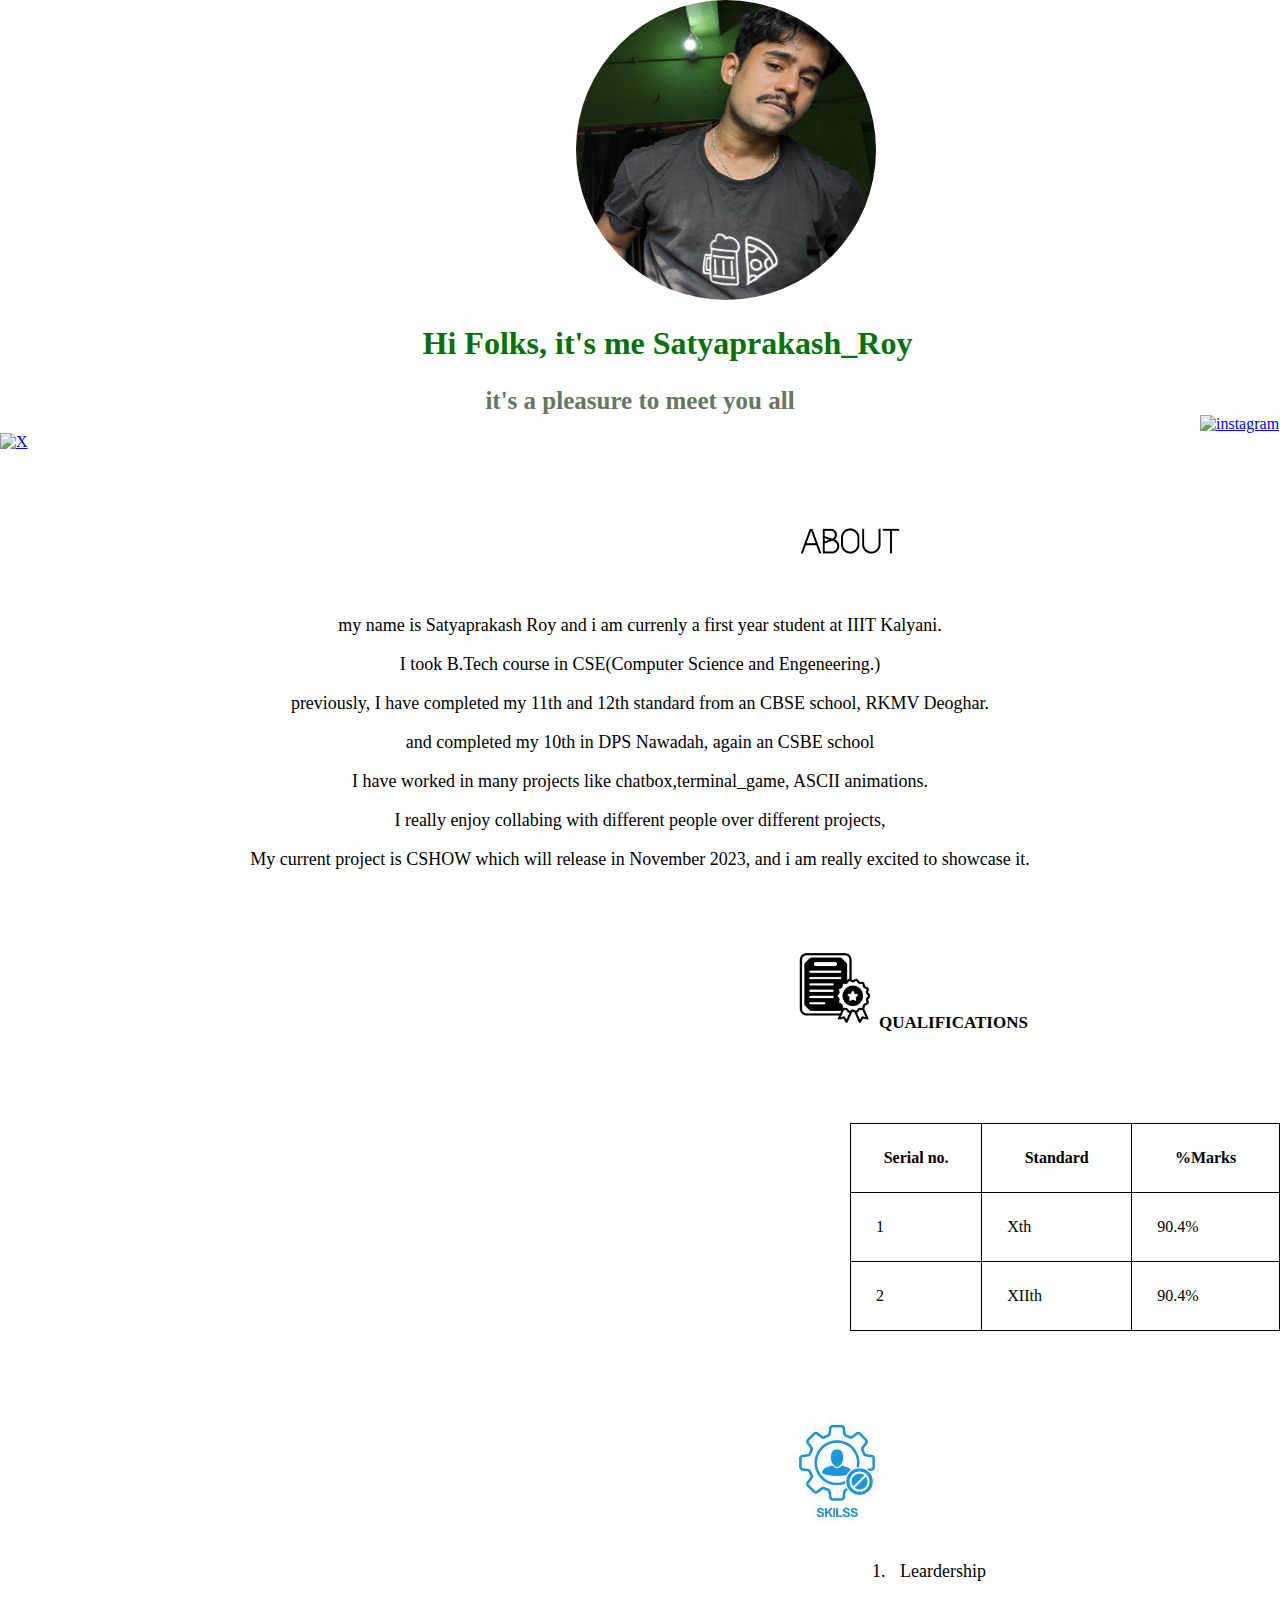
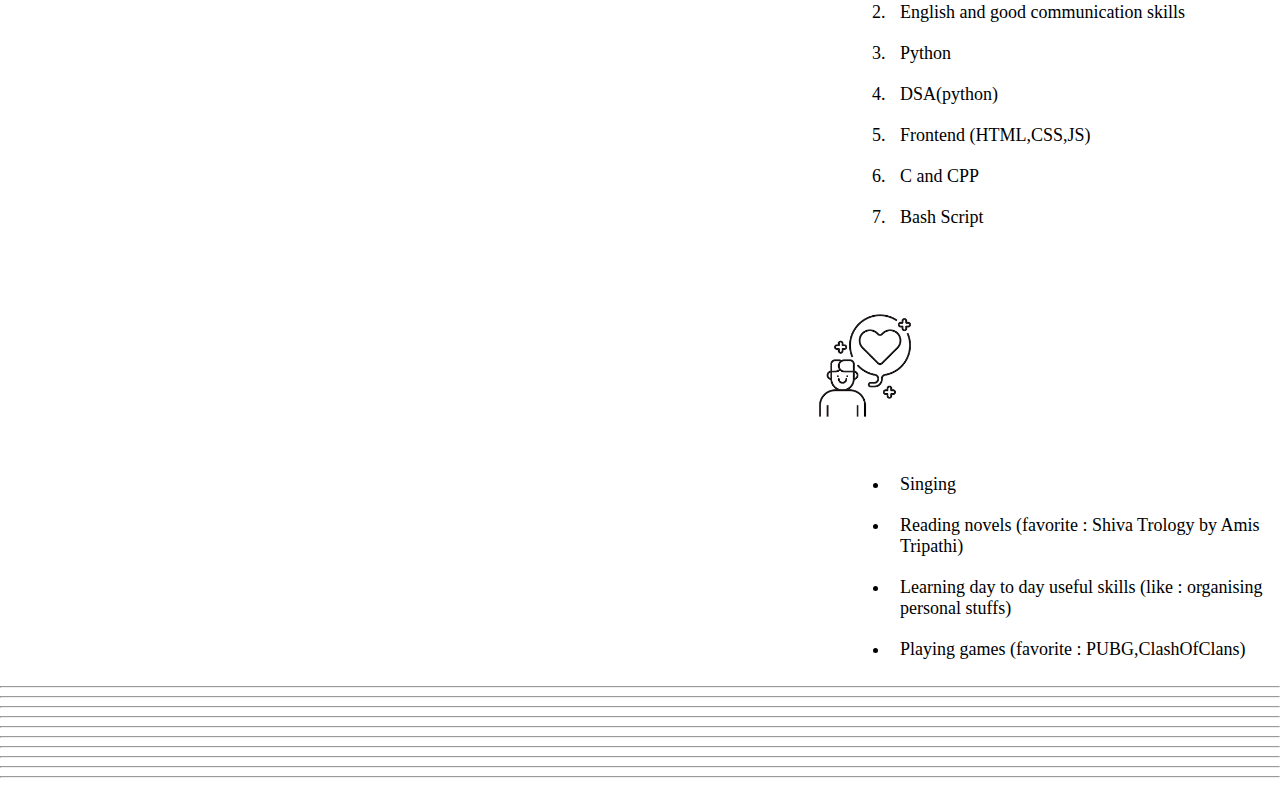
==== index.html @ f86ff7ef "uploaded html stuff" ====
<!DOCTYPE html>
<html lang="en">
    <head>
        <meta charset="UTF-8">
        <meta name="viewport" content="width=device-width, initial-scale=1.0">
        <title>My Portfolio</title>
        <link rel="stylesheet" href="style.css">
    </head>
    <body>
        
        
        <img id="myphoto" src="myphoto.jpeg" alt="Satyaprakash_Roy" width="300px" height="300px">    <!-- This is my PHOTO:: ID- myphoto -->
        
        <h1  id="intro-heading">Hi Folks, it's me Satyaprakash_Roy</h1>      <!------------------- my heading contains 'hey, its me satyaprakash'    :ID - intro-heading-->
        <h3 id="heading_message">it's a pleasure to meet you all</h2>
            
        <a id="insta" href="https://www.instagram.com/satyaprakash.96/?next=%2F" target="_blank"><img src="https://cdn-icons-png.flaticon.com/512/2111/2111463.png" alt="instagram" height="35px" width=35px"></a>
        <a href="https://x.com/Monk52174444138?s=09" target="_blank"> <img src="https://cdn-icons-png.flaticon.com/512/4096/4096132.png" alt="X" height="36px" width="36px"></a>
    <div></div>
        <img src="about___baltic_underwear_logo.jpeg" alt="about_icon" height="100px" width="100px" id="about">
    <p style="margin-top: 20px;">my name is Satyaprakash Roy and i am currenly a first year student at IIIT Kalyani.</p>
    <p>I took B.Tech course in CSE(Computer Science and Engeneering.)</p>
    <p>previously, I have completed my 11th and 12th standard from an CBSE school, RKMV Deoghar.</p>
    <p>and completed my 10th in DPS Nawadah, again an CSBE school</p>
    <p>I have worked in many projects like chatbox,terminal_game, ASCII animations.</p>
    <p>I really enjoy collabing with different people over different projects,</p>
    <p>My current project is CSHOW which will release in November 2023, and i am really excited to showcase it.</p>
    <img src="qualification.png" alt="qualification_logo" height="80px" width="80px" id="q">
    <span id="qt" style="font-size: 17px;"> <strong> QUALIFICATIONS </strong> </span>
    
    <table>
        <tr>
            <th>Serial no.</th>
            <th>Standard</th>
            <th>%Marks</th>
        </tr>
        <tr>
            <td>1</td>
            <td>Xth</td>
            <td>90.4%</td>
        </tr>
        <tr>
            <td>2</td>
            <td>XIIth</td>
            <td>90.4%</td>
        </tr>
    </table>
    <img src="skills.jpeg" alt="skills_logo" height="120px" width="120px" id="skill">

    <ol>
        <li>Leardership</li>
        <li>English and good communication skills</li>
        <li>Python</li>
        <li>DSA(python)</li>
        <li>Frontend (HTML,CSS,JS)</li>
        <li>C and CPP</li>
        <li>Bash Script</li>
    </ol>
    <img src="hobbies.png" alt="hobbies_icon" height="120px" width="120px" id="hobbies">
    
    <ul>
        <li>Singing</li>
        <li>Reading novels (favorite : Shiva Trology by Amis Tripathi)</li>
        <li>Learning day to day useful skills (like : organising personal stuffs)</li>
        <li>Playing games (favorite : PUBG,ClashOfClans)</li>

    </ul>
    <!-- <h2>CONTACT ME</h2> -->
    <!-- <img src="[data-uri]" alt="Instagarm" height="50px" width="50px"> -->
    <hr>
    <hr>
    <hr>
    <div></div>
    <div></div>
    <hr>
    <hr>
    <hr>
    <hr>
    <hr>
    <hr>
    <hr>
</body>
</html>
---- style.css ----
body{
    margin: 0;
}


p{
    text-align: center;
    font-size: 18px;
    margin-top: 18px;
}
#intro-heading{
    text-align: center;
    margin-left: 55px;
    color: #067106;

}

#myphoto{
    margin-left: 45%;
    text-align: center;
    border-radius: 100%;
}

#heading_message{
    font-size: 25px;
    text-align: center;
    color: #65775c;
    margin-bottom: 0;
}
#about{
    margin-left: 800px;
    margin-top: 40px;
}

#q{
    margin-left: 795px;
    margin-top: 60px;
}

table,td,th{
    border: 1px solid;
    border-collapse: collapse;
}
th,td{
    padding: 25px;
    width: 220px;

    /* margin-left: 800px; */
}

table{
    margin-left: 850px;
    margin-top: 90px;
}

#skill{
    margin-left: 777px;
    margin-top: 80px;
}
ol,ul{
    margin-left: 850px;
}
li{
    font-size: 18px;
    padding: 10px;
}
#hobbies{
margin-left: 805px;
margin-top: 50px;
margin-bottom: 20px;
}

#insta{
    margin-left: 1200px;
}
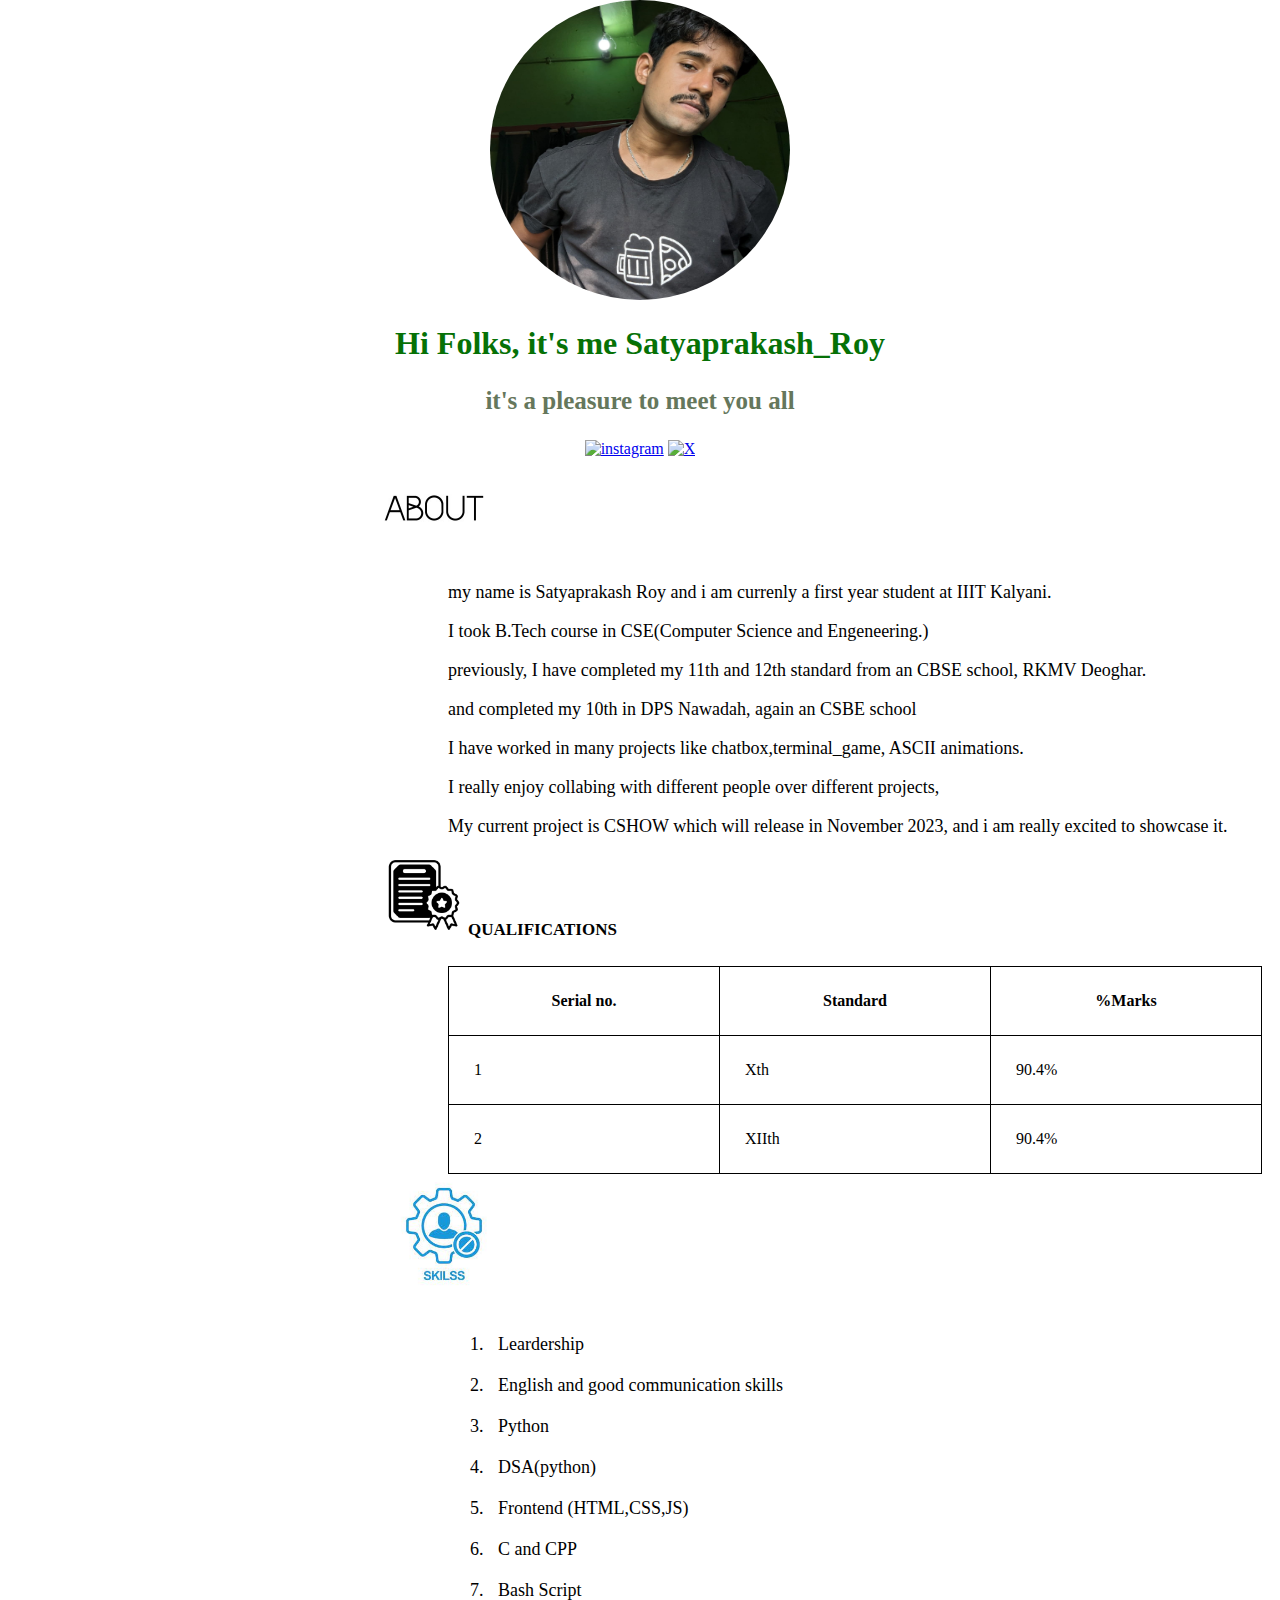
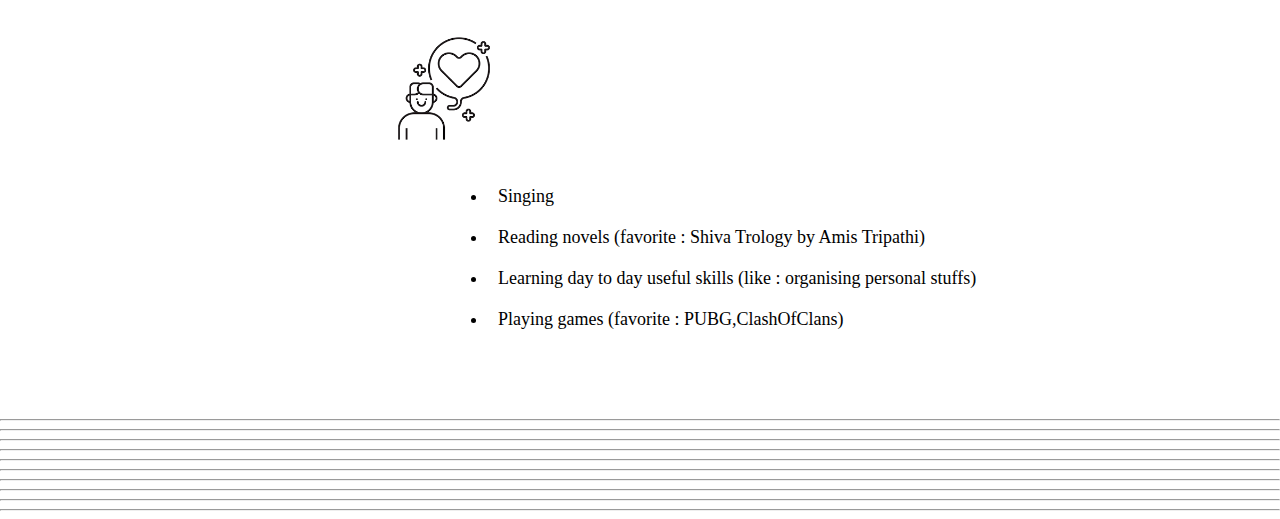
==== commit f7737b85: "FIXED the screen ratio bug" ====
--- a/index.html
+++ b/index.html
@@ -1,23 +1,25 @@
 <!DOCTYPE html>
 <html lang="en">
     <head>
-        <meta charset="UTF-8">
-        <meta name="viewport" content="width=device-width, initial-scale=1.0">
+        <meta charset="UTF-8"/>
+        <meta name="viewport" content="width=device-width, initial-scale=1.0"/>
         <title>My Portfolio</title>
         <link rel="stylesheet" href="style.css">
     </head>
     <body>
-        
-        
-        <img id="myphoto" src="myphoto.jpeg" alt="Satyaprakash_Roy" width="300px" height="300px">    <!-- This is my PHOTO:: ID- myphoto -->
-        
-        <h1  id="intro-heading">Hi Folks, it's me Satyaprakash_Roy</h1>      <!------------------- my heading contains 'hey, its me satyaprakash'    :ID - intro-heading-->
-        <h3 id="heading_message">it's a pleasure to meet you all</h2>
+        <div id="intro">
+
             
-        <a id="insta" href="https://www.instagram.com/satyaprakash.96/?next=%2F" target="_blank"><img src="https://cdn-icons-png.flaticon.com/512/2111/2111463.png" alt="instagram" height="35px" width=35px"></a>
-        <a href="https://x.com/Monk52174444138?s=09" target="_blank"> <img src="https://cdn-icons-png.flaticon.com/512/4096/4096132.png" alt="X" height="36px" width="36px"></a>
+            <img id="myphoto" src="myphoto.jpeg" alt="Satyaprakash_Roy" width="300px" height="300px">    <!-- This is my PHOTO:: ID- myphoto -->
+            
+            <h1  id="intro-heading">Hi Folks, it's me Satyaprakash_Roy</h1>      <!------------------- my heading contains 'hey, its me satyaprakash'    :ID - intro-heading-->
+            <h3 id="heading_message">it's a pleasure to meet you all</h2>
+                
+            <a id="insta" href="https://www.instagram.com/satyaprakash.96/?next=%2F" target="_blank"><img src="https://cdn-icons-png.flaticon.com/512/2111/2111463.png" alt="instagram" height="35px" width=35px"></a>
+            <a href="https://x.com/Monk52174444138?s=09" target="_blank"> <img src="https://cdn-icons-png.flaticon.com/512/4096/4096132.png" alt="X" height="36px" width="36px"></a>
+        </div>
     <div></div>
-        <img src="about___baltic_underwear_logo.jpeg" alt="about_icon" height="100px" width="100px" id="about">
+        <img src="about___baltic_underwear_logo.jpeg" alt="about_icon" height="100px" width="100px" class="imgtag">
     <p style="margin-top: 20px;">my name is Satyaprakash Roy and i am currenly a first year student at IIIT Kalyani.</p>
     <p>I took B.Tech course in CSE(Computer Science and Engeneering.)</p>
     <p>previously, I have completed my 11th and 12th standard from an CBSE school, RKMV Deoghar.</p>
@@ -25,10 +27,10 @@
     <p>I have worked in many projects like chatbox,terminal_game, ASCII animations.</p>
     <p>I really enjoy collabing with different people over different projects,</p>
     <p>My current project is CSHOW which will release in November 2023, and i am really excited to showcase it.</p>
-    <img src="qualification.png" alt="qualification_logo" height="80px" width="80px" id="q">
+    <img class="imgtag" src="qualification.png" alt="qualification_logo" height="80px" width="80px">
     <span id="qt" style="font-size: 17px;"> <strong> QUALIFICATIONS </strong> </span>
     
-    <table>
+    <table class="data">
         <tr>
             <th>Serial no.</th>
             <th>Standard</th>
@@ -45,9 +47,9 @@
             <td>90.4%</td>
         </tr>
     </table>
-    <img src="skills.jpeg" alt="skills_logo" height="120px" width="120px" id="skill">
+    <img class="imgtag" src="skills.jpeg" alt="skills_logo" height="120px" width="120px">
 
-    <ol>
+    <ol class="data">
         <li>Leardership</li>
         <li>English and good communication skills</li>
         <li>Python</li>
@@ -56,13 +58,13 @@
         <li>C and CPP</li>
         <li>Bash Script</li>
     </ol>
-    <img src="hobbies.png" alt="hobbies_icon" height="120px" width="120px" id="hobbies">
+    <img class="imgtag" src="hobbies.png" alt="hobbies_icon" height="120px" width="120px" >
     
-    <ul>
+    <ul class="data">
         <li>Singing</li>
         <li>Reading novels (favorite : Shiva Trology by Amis Tripathi)</li>
         <li>Learning day to day useful skills (like : organising personal stuffs)</li>
-        <li>Playing games (favorite : PUBG,ClashOfClans)</li>
+        <li id="lastline">Playing games (favorite : PUBG,ClashOfClans)</li>
 
     </ul>
     <!-- <h2>CONTACT ME</h2> -->
--- a/style.css
+++ b/style.css
@@ -4,31 +4,31 @@
 
 
 p{
-    text-align: center;
+    margin-left: 35%;
     font-size: 18px;
     margin-top: 18px;
 }
 #intro-heading{
+    /* text-align: center; */
+    /* margin-left: 40%; */
+    color: #067106;
+}
+#myphoto{
+    border-radius: 100%;
+}
+#intro{
     text-align: center;
-    margin-left: 55px;
-    color: #067106;
-
 }
 
-#myphoto{
-    margin-left: 45%;
-    text-align: center;
-    border-radius: 100%;
-}
 
 #heading_message{
     font-size: 25px;
-    text-align: center;
+    /* text-align: center; */
     color: #65775c;
-    margin-bottom: 0;
+    /* margin-bottom: 0; */
 }
 #about{
-    margin-left: 800px;
+    margin-left: 20%;
     margin-top: 40px;
 }
 
@@ -48,15 +48,6 @@
     /* margin-left: 800px; */
 }
 
-table{
-    margin-left: 850px;
-    margin-top: 90px;
-}
-
-#skill{
-    margin-left: 777px;
-    margin-top: 80px;
-}
 ol,ul{
     margin-left: 850px;
 }
@@ -64,12 +55,16 @@
     font-size: 18px;
     padding: 10px;
 }
-#hobbies{
-margin-left: 805px;
-margin-top: 50px;
-margin-bottom: 20px;
+
+
+.imgtag{
+    margin-left: 30%;
 }
 
-#insta{
-    margin-left: 1200px;
+.data{
+    margin-left: 35%;
+    margin-top: 2%;
+}
+#lastline{
+    margin-bottom: 10%;
 }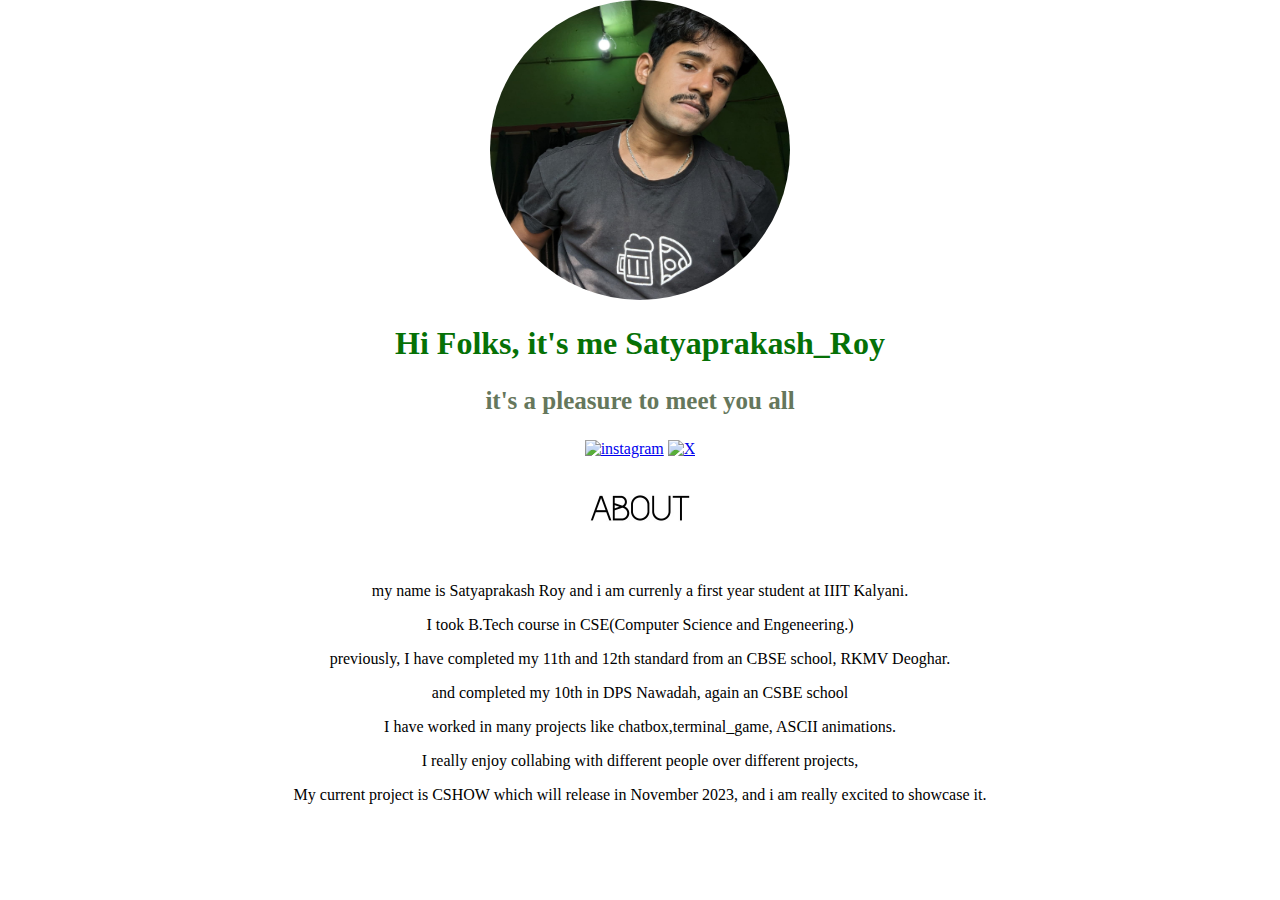
==== commit 8e0df5f3: "deleted all sections except ABOUT to allign things" ====
--- a/index.html
+++ b/index.html
@@ -18,68 +18,18 @@
             <a id="insta" href="https://www.instagram.com/satyaprakash.96/?next=%2F" target="_blank"><img src="https://cdn-icons-png.flaticon.com/512/2111/2111463.png" alt="instagram" height="35px" width=35px"></a>
             <a href="https://x.com/Monk52174444138?s=09" target="_blank"> <img src="https://cdn-icons-png.flaticon.com/512/4096/4096132.png" alt="X" height="36px" width="36px"></a>
         </div>
-    <div></div>
+    <div id="about">
+
         <img src="about___baltic_underwear_logo.jpeg" alt="about_icon" height="100px" width="100px" class="imgtag">
-    <p style="margin-top: 20px;">my name is Satyaprakash Roy and i am currenly a first year student at IIIT Kalyani.</p>
-    <p>I took B.Tech course in CSE(Computer Science and Engeneering.)</p>
-    <p>previously, I have completed my 11th and 12th standard from an CBSE school, RKMV Deoghar.</p>
-    <p>and completed my 10th in DPS Nawadah, again an CSBE school</p>
-    <p>I have worked in many projects like chatbox,terminal_game, ASCII animations.</p>
-    <p>I really enjoy collabing with different people over different projects,</p>
-    <p>My current project is CSHOW which will release in November 2023, and i am really excited to showcase it.</p>
-    <img class="imgtag" src="qualification.png" alt="qualification_logo" height="80px" width="80px">
-    <span id="qt" style="font-size: 17px;"> <strong> QUALIFICATIONS </strong> </span>
+        <p style="margin-top: 20px;">my name is Satyaprakash Roy and i am currenly a first year student at IIIT Kalyani.</p>
+        <p>I took B.Tech course in CSE(Computer Science and Engeneering.)</p>
+        <p>previously, I have completed my 11th and 12th standard from an CBSE school, RKMV Deoghar.</p>
+        <p>and completed my 10th in DPS Nawadah, again an CSBE school</p>
+        <p>I have worked in many projects like chatbox,terminal_game, ASCII animations.</p>
+        <p>I really enjoy collabing with different people over different projects,</p>
+        <p>My current project is CSHOW which will release in November 2023, and i am really excited to showcase it.</p>
+    </div>
     
-    <table class="data">
-        <tr>
-            <th>Serial no.</th>
-            <th>Standard</th>
-            <th>%Marks</th>
-        </tr>
-        <tr>
-            <td>1</td>
-            <td>Xth</td>
-            <td>90.4%</td>
-        </tr>
-        <tr>
-            <td>2</td>
-            <td>XIIth</td>
-            <td>90.4%</td>
-        </tr>
-    </table>
-    <img class="imgtag" src="skills.jpeg" alt="skills_logo" height="120px" width="120px">
-
-    <ol class="data">
-        <li>Leardership</li>
-        <li>English and good communication skills</li>
-        <li>Python</li>
-        <li>DSA(python)</li>
-        <li>Frontend (HTML,CSS,JS)</li>
-        <li>C and CPP</li>
-        <li>Bash Script</li>
-    </ol>
-    <img class="imgtag" src="hobbies.png" alt="hobbies_icon" height="120px" width="120px" >
     
-    <ul class="data">
-        <li>Singing</li>
-        <li>Reading novels (favorite : Shiva Trology by Amis Tripathi)</li>
-        <li>Learning day to day useful skills (like : organising personal stuffs)</li>
-        <li id="lastline">Playing games (favorite : PUBG,ClashOfClans)</li>
-
-    </ul>
-    <!-- <h2>CONTACT ME</h2> -->
-    <!-- <img src="[data-uri]" alt="Instagarm" height="50px" width="50px"> -->
-    <hr>
-    <hr>
-    <hr>
-    <div></div>
-    <div></div>
-    <hr>
-    <hr>
-    <hr>
-    <hr>
-    <hr>
-    <hr>
-    <hr>
 </body>
 </html>
--- a/style.css
+++ b/style.css
@@ -3,11 +3,7 @@
 }
 
 
-p{
-    margin-left: 35%;
-    font-size: 18px;
-    margin-top: 18px;
-}
+
 #intro-heading{
     /* text-align: center; */
     /* margin-left: 40%; */
@@ -28,43 +24,5 @@
     /* margin-bottom: 0; */
 }
 #about{
-    margin-left: 20%;
-    margin-top: 40px;
+    text-align: center;
 }
-
-#q{
-    margin-left: 795px;
-    margin-top: 60px;
-}
-
-table,td,th{
-    border: 1px solid;
-    border-collapse: collapse;
-}
-th,td{
-    padding: 25px;
-    width: 220px;
-
-    /* margin-left: 800px; */
-}
-
-ol,ul{
-    margin-left: 850px;
-}
-li{
-    font-size: 18px;
-    padding: 10px;
-}
-
-
-.imgtag{
-    margin-left: 30%;
-}
-
-.data{
-    margin-left: 35%;
-    margin-top: 2%;
-}
-#lastline{
-    margin-bottom: 10%;
-}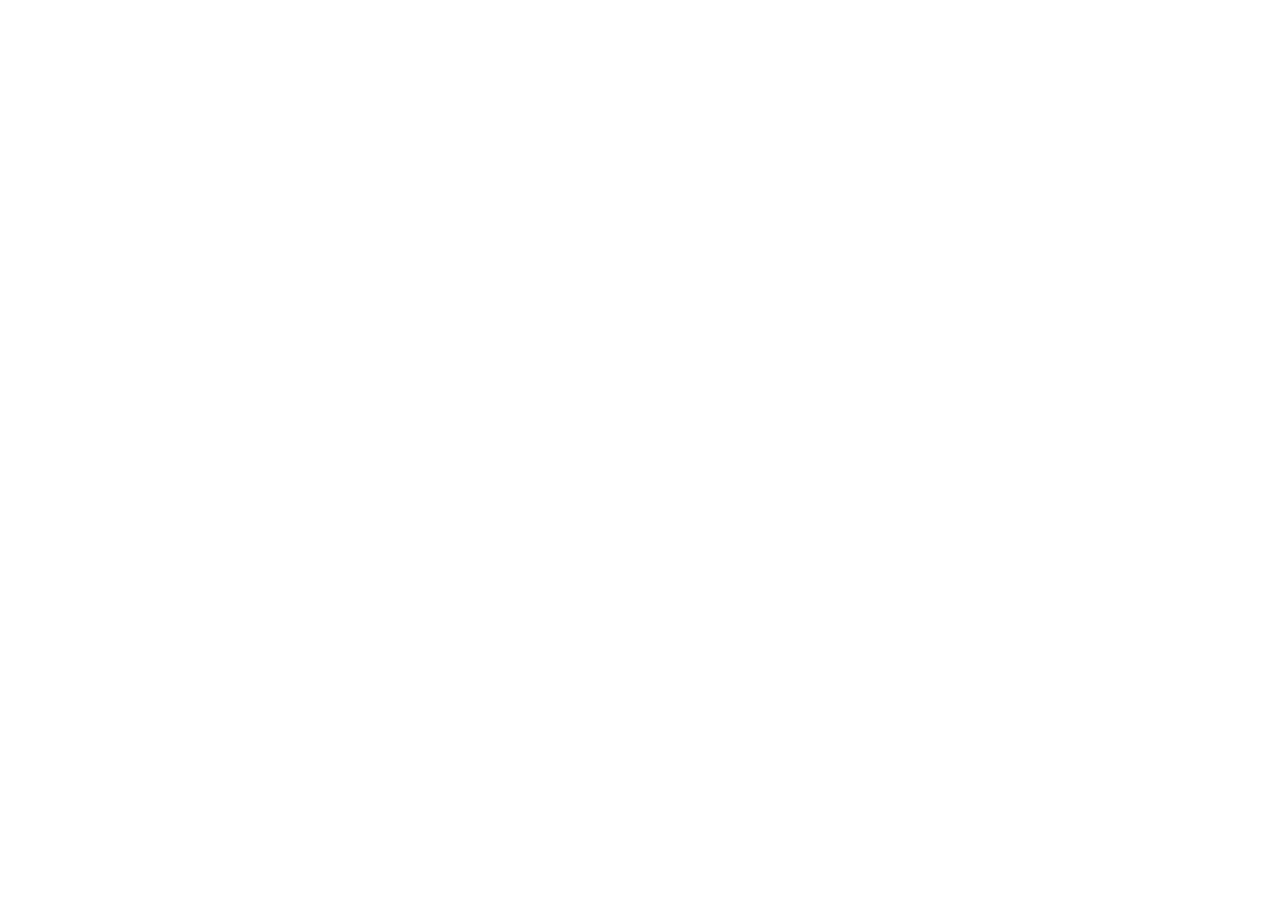
==== commit 34a3412a: "nothing to say" ====
--- a/index.html
+++ b/index.html
@@ -1,35 +1,18 @@
 <!DOCTYPE html>
 <html lang="en">
-    <head>
-        <meta charset="UTF-8"/>
-        <meta name="viewport" content="width=device-width, initial-scale=1.0"/>
-        <title>My Portfolio</title>
-        <link rel="stylesheet" href="style.css">
-    </head>
-    <body>
-        <div id="intro">
-
-            
-            <img id="myphoto" src="myphoto.jpeg" alt="Satyaprakash_Roy" width="300px" height="300px">    <!-- This is my PHOTO:: ID- myphoto -->
-            
-            <h1  id="intro-heading">Hi Folks, it's me Satyaprakash_Roy</h1>      <!------------------- my heading contains 'hey, its me satyaprakash'    :ID - intro-heading-->
-            <h3 id="heading_message">it's a pleasure to meet you all</h2>
-                
-            <a id="insta" href="https://www.instagram.com/satyaprakash.96/?next=%2F" target="_blank"><img src="https://cdn-icons-png.flaticon.com/512/2111/2111463.png" alt="instagram" height="35px" width=35px"></a>
-            <a href="https://x.com/Monk52174444138?s=09" target="_blank"> <img src="https://cdn-icons-png.flaticon.com/512/4096/4096132.png" alt="X" height="36px" width="36px"></a>
-        </div>
-    <div id="about">
-
-        <img src="about___baltic_underwear_logo.jpeg" alt="about_icon" height="100px" width="100px" class="imgtag">
-        <p style="margin-top: 20px;">my name is Satyaprakash Roy and i am currenly a first year student at IIIT Kalyani.</p>
-        <p>I took B.Tech course in CSE(Computer Science and Engeneering.)</p>
-        <p>previously, I have completed my 11th and 12th standard from an CBSE school, RKMV Deoghar.</p>
-        <p>and completed my 10th in DPS Nawadah, again an CSBE school</p>
-        <p>I have worked in many projects like chatbox,terminal_game, ASCII animations.</p>
-        <p>I really enjoy collabing with different people over different projects,</p>
-        <p>My current project is CSHOW which will release in November 2023, and i am really excited to showcase it.</p>
-    </div>
-    
+<head>
+    <meta charset="UTF-8">
+    <meta name="viewport" content="width=], initial-scale=1.0">
+    <title>media</title>
+    <style>
+        @media screen and (max-width: 500px) {
+            body{
+                background-color: yellow;
+            }
+        }
+    </style>
+</head>
+<body>
     
 </body>
-</html>
+</html>